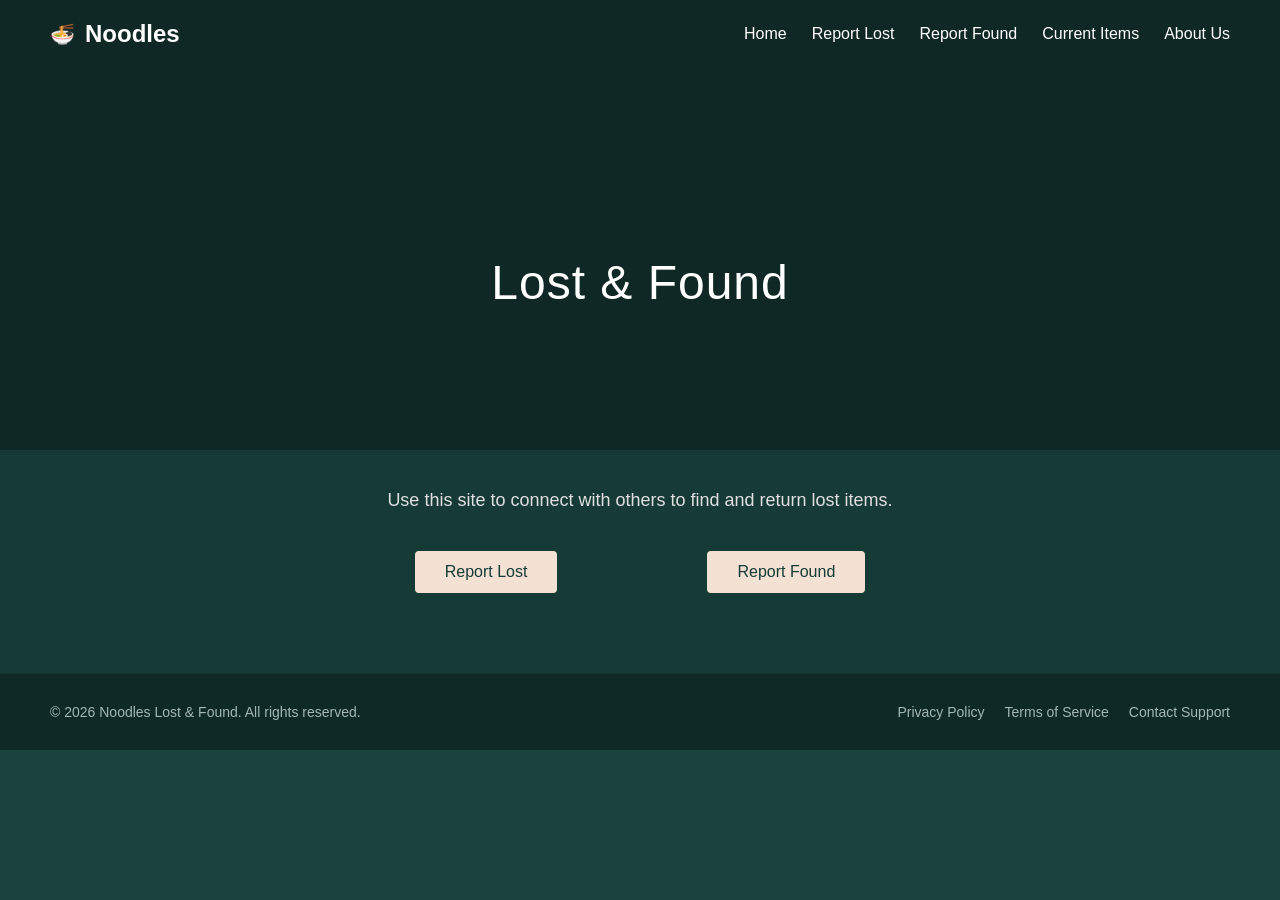
==== index.html @ 2e094ab5 "Added all the base html" ====
<!DOCTYPE html>
<html lang="en">
<head>
    <meta charset="UTF-8">
    <meta name="viewport" content="width=device-width, initial-scale=1.0">
    <title>Noodles - Lost & Found</title>
    <link rel="stylesheet" href="css/styles.css">
</head>
<body>

    <!-- Upper Section: Image Background & Header Info -->
    <header class="hero">
        <nav class="navbar">
            <div class="logo">Noodles</div>
            <ul class="nav-links">
                <li><a href="index.html">Home</a></li>
                <li><a href="pages/report.html">Report Lost</a></li>
                <li><a href="pages/found.html">Report Found</a></li>
                <li><a href="pages/currentitems.html">Current Items</a></li>
                <li><a href="pages/about.html">About Us</a></li>
            </ul>
        </nav>
        
        <h1 class="hero-title">Lost & Found</h1>
    </header>

    <!-- Lower Section: Actions & Messaging -->
    <main class="content-section">
        <p class="tagline">Use this site to connect with others to find and return lost items.</p>
        
        <div class="btn-container">
            <a href="pages/report.html" class="btn">Report Lost</a>
            <a href="pages/found.html" class="btn">Report Found</a>
        </div>
    </main>
    
    <!-- Footer Section -->
    <footer class="site-footer">
        <p>&copy; 2026 Noodles Lost & Found. All rights reserved.</p>
        <ul class="footer-links">
            <li><a href="#">Privacy Policy</a></li>
            <li><a href="#">Terms of Service</a></li>
            <li><a href="#">Contact Support</a></li>
        </ul>
    </footer>
</body>
</html>
---- css/styles.css ----
* {
            box-sizing: border-box;
            margin: 0;
            padding: 0;
            font-family: 'Segoe UI', Tahoma, Geneva, Verdana, sans-serif;
        }

        body {
            background-color: #1a433e;
            color: #ffffff;
        }

        /* Hero Section with Background Image */
        .hero {
            position: relative;
            background-image: linear-gradient(rgba(0, 0, 0, 0.4), rgba(0, 0, 0, 0.4)), url('image_8174c2.jpg');
            background-size: cover;
            background-position: center;
            height: 450px;
            display: flex;
            flex-direction: column;
            justify-content: space-between;
            padding: 20px 50px;
        }

        /* Navigation Bar */
        .navbar {
            display: flex;
            justify-content: space-between;
            align-items: center;
            width: 100%;
        }

        .logo {
            font-size: 24px;
            font-weight: bold;
            display: flex;
            align-items: center;
            gap: 10px;
        }

        /* Placeholder icon matching the logo icon */
        .logo::before {
            content: "🍜"; 
            font-size: 20px;
        }

        .nav-links {
            display: flex;
            list-style: none;
            gap: 25px;
        }

        .nav-links a {
            color: #ffffff;
            text-decoration: none;
            font-size: 16px;
            transition: opacity 0.2s;
        }

        .nav-links a:hover {
            opacity: 0.8;
        }

        /* Hero Centered Heading */
        .hero-title {
            font-size: 48px;
            font-weight: 400;
            text-align: center;
            margin-bottom: 120px; /* Adjust layout alignment */
            letter-spacing: 1px;
        }

        /* Main Content Section */
        .content-section {
            background-color: #163a36; /* Dark teal background */
            text-align: center;
            padding: 40px 20px 80px 20px;
        }

        .tagline {
            font-size: 18px;
            font-weight: 300;
            margin-bottom: 40px;
            color: #e0e0e0;
        }

        /* Button Container */
        .btn-container {
            display: flex;
            justify-content: center;
            gap: 150px; /* Generous gap between buttons */
            margin-top: 20px;
        }

        /* Styled Buttons */
        .btn {
            background-color: #f3e1d3; /* Soft cream color */
            color: #163a36; /* Dark teal text color */
            padding: 12px 30px;
            border: none;
            border-radius: 4px;
            font-size: 16px;
            cursor: pointer;
            text-decoration: none;
            transition: background-color 0.2s, transform 0.1s;
        }

        .btn:hover {
            background-color: #e5d2c4;
        }

        .btn:active {
            transform: scale(0.98);
        }

        /* Responsive handling */
        @media (max-width: 768px) {
            .navbar {
                flex-direction: column;
                gap: 15px;
            }
            .nav-links {
                flex-wrap: wrap;
                justify-content: center;
                gap: 15px;
            }
            .btn-container {
                flex-direction: column;
                gap: 20px;
                align-items: center;
            }
            .hero-title {
                margin-bottom: 60px;
            }
        }

        /* --- Footer Section Styles --- */
        .site-footer {
            background-color: #0f2926; /* Slightly darker shade of teal for contrast */
            border-top: 1px solid rgba(255, 255, 255, 0.05);
            padding: 30px 50px;
            display: flex;
            justify-content: space-between;
            align-items: center;
            font-size: 14px;
            color: #a3b8b5;
            flex-shrink: 0;
        }

        .footer-links {
            display: flex;
            gap: 20px;
            list-style: none;
        }

        .footer-links a {
            color: #a3b8b5;
            text-decoration: none;
            transition: color 0.2s;
        }

        .footer-links a:hover {
            color: #ffffff;
        }

        /* Responsive handling */
        @media (max-width: 768px) {
            .navbar {
                flex-direction: column;
                gap: 15px;
            }
            .nav-links {
                flex-wrap: wrap;
                justify-content: center;
                gap: 15px;
            }
            .btn-container {
                flex-direction: column;
                gap: 20px;
                align-items: center;
            }
            .hero-title {
                margin-bottom: 60px;
            }
            .site-footer {
                flex-direction: column;
                gap: 15px;
                text-align: center;
                padding: 30px 20px;
            }
        }
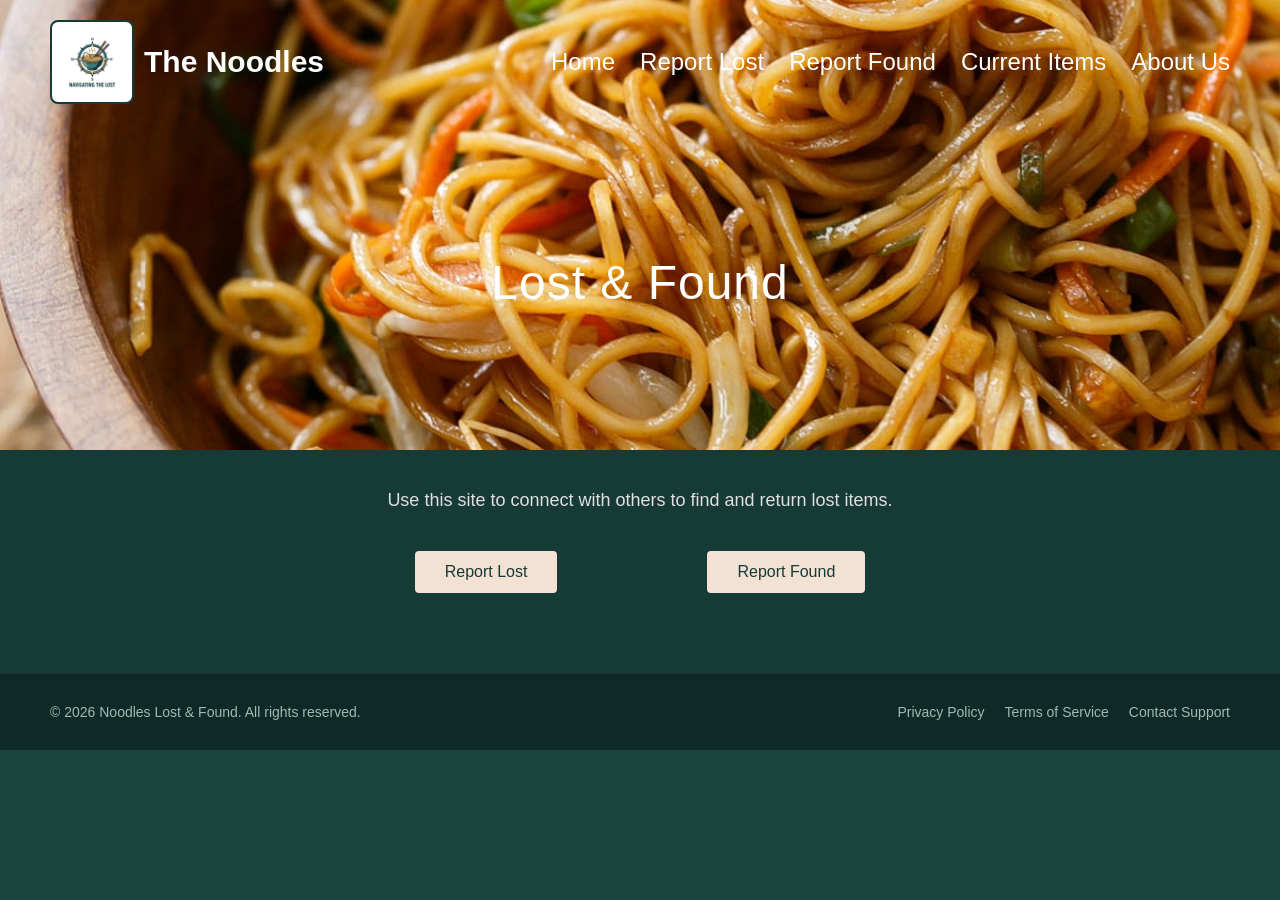
==== commit 3710596c: "Added logo and moblie" ====
--- a/index.html
+++ b/index.html
@@ -11,7 +11,7 @@
     <!-- Upper Section: Image Background & Header Info -->
     <header class="hero">
         <nav class="navbar">
-            <div class="logo">Noodles</div>
+            <div class="logo">The Noodles</div>
             <ul class="nav-links">
                 <li><a href="index.html">Home</a></li>
                 <li><a href="pages/report.html">Report Lost</a></li>
--- a/css/styles.css
+++ b/css/styles.css
@@ -1,193 +1,225 @@
-
-        * {
-            box-sizing: border-box;
-            margin: 0;
-            padding: 0;
-            font-family: 'Segoe UI', Tahoma, Geneva, Verdana, sans-serif;
-        }
-
-        body {
-            background-color: #1a433e;
-            color: #ffffff;
-        }
-
-        /* Hero Section with Background Image */
-        .hero {
-            position: relative;
-            background-image: linear-gradient(rgba(0, 0, 0, 0.4), rgba(0, 0, 0, 0.4)), url('image_8174c2.jpg');
-            background-size: cover;
-            background-position: center;
-            height: 450px;
-            display: flex;
-            flex-direction: column;
-            justify-content: space-between;
-            padding: 20px 50px;
-        }
-
-        /* Navigation Bar */
-        .navbar {
-            display: flex;
-            justify-content: space-between;
-            align-items: center;
-            width: 100%;
-        }
-
-        .logo {
-            font-size: 24px;
-            font-weight: bold;
-            display: flex;
-            align-items: center;
-            gap: 10px;
-        }
-
-        /* Placeholder icon matching the logo icon */
-        .logo::before {
-            content: "🍜"; 
-            font-size: 20px;
-        }
-
-        .nav-links {
-            display: flex;
-            list-style: none;
-            gap: 25px;
-        }
-
-        .nav-links a {
-            color: #ffffff;
-            text-decoration: none;
-            font-size: 16px;
-            transition: opacity 0.2s;
-        }
-
-        .nav-links a:hover {
-            opacity: 0.8;
-        }
-
-        /* Hero Centered Heading */
-        .hero-title {
-            font-size: 48px;
-            font-weight: 400;
-            text-align: center;
-            margin-bottom: 120px; /* Adjust layout alignment */
-            letter-spacing: 1px;
-        }
-
-        /* Main Content Section */
-        .content-section {
-            background-color: #163a36; /* Dark teal background */
-            text-align: center;
-            padding: 40px 20px 80px 20px;
-        }
-
-        .tagline {
-            font-size: 18px;
-            font-weight: 300;
-            margin-bottom: 40px;
-            color: #e0e0e0;
-        }
-
-        /* Button Container */
-        .btn-container {
-            display: flex;
-            justify-content: center;
-            gap: 150px; /* Generous gap between buttons */
-            margin-top: 20px;
-        }
-
-        /* Styled Buttons */
-        .btn {
-            background-color: #f3e1d3; /* Soft cream color */
-            color: #163a36; /* Dark teal text color */
-            padding: 12px 30px;
-            border: none;
-            border-radius: 4px;
-            font-size: 16px;
-            cursor: pointer;
-            text-decoration: none;
-            transition: background-color 0.2s, transform 0.1s;
-        }
-
-        .btn:hover {
-            background-color: #e5d2c4;
-        }
-
-        .btn:active {
-            transform: scale(0.98);
-        }
-
-        /* Responsive handling */
-        @media (max-width: 768px) {
-            .navbar {
-                flex-direction: column;
-                gap: 15px;
-            }
-            .nav-links {
-                flex-wrap: wrap;
-                justify-content: center;
-                gap: 15px;
-            }
-            .btn-container {
-                flex-direction: column;
-                gap: 20px;
-                align-items: center;
-            }
-            .hero-title {
-                margin-bottom: 60px;
-            }
-        }
-
-        /* --- Footer Section Styles --- */
-        .site-footer {
-            background-color: #0f2926; /* Slightly darker shade of teal for contrast */
-            border-top: 1px solid rgba(255, 255, 255, 0.05);
-            padding: 30px 50px;
-            display: flex;
-            justify-content: space-between;
-            align-items: center;
-            font-size: 14px;
-            color: #a3b8b5;
-            flex-shrink: 0;
-        }
-
-        .footer-links {
-            display: flex;
-            gap: 20px;
-            list-style: none;
-        }
-
-        .footer-links a {
-            color: #a3b8b5;
-            text-decoration: none;
-            transition: color 0.2s;
-        }
-
-        .footer-links a:hover {
-            color: #ffffff;
-        }
-
-        /* Responsive handling */
-        @media (max-width: 768px) {
-            .navbar {
-                flex-direction: column;
-                gap: 15px;
-            }
-            .nav-links {
-                flex-wrap: wrap;
-                justify-content: center;
-                gap: 15px;
-            }
-            .btn-container {
-                flex-direction: column;
-                gap: 20px;
-                align-items: center;
-            }
-            .hero-title {
-                margin-bottom: 60px;
-            }
-            .site-footer {
-                flex-direction: column;
-                gap: 15px;
-                text-align: center;
-                padding: 30px 20px;
-            }
-        }+* {
+    box-sizing: border-box;
+    margin: 0;
+    padding: 0;
+    font-family: 'Segoe UI', Tahoma, Geneva, Verdana, sans-serif;
+}
+
+body {
+    background-color: #1a433e;
+    color: #ffffff;
+}
+
+/* Hero Section with Background Image */
+.hero {
+    position: relative;
+    background-image: url('/images/Noodles_header_img.jpg');
+    background-size: cover;
+    background-position: center;
+    height: 450px;
+    display: flex;
+    flex-direction: column;
+    justify-content: space-between;
+    padding: 20px 50px;
+}
+
+/* Navigation Bar */
+.navbar {
+    display: flex;
+    justify-content: space-between;
+    align-items: center;
+    width: 100%;
+}
+
+.logo {
+    font-size: 30px;
+    font-weight: bold;
+    display: flex;
+    align-items: center;
+    gap: 10px;
+}
+
+/* Placeholder icon matching the logo icon */
+.logo::before {
+    content: "";
+    display: inline-block;
+    width: 80px;
+    height: 80px;
+    border-radius: 8px;
+    background-image: url('/images/logo-Picsart-BackgroundRemover.png');
+    background-color: #ffffff;
+    background-size: contain;
+    background-repeat: no-repeat;
+    background-position: center;
+    border: 2px solid #163a36;
+}
+
+.nav-links {
+    display: flex;
+    list-style: none;
+    gap: 25px;
+}
+
+.nav-links a {
+    color: #ffffff;
+    text-decoration: none;
+    font-size: 24px;
+    transition: opacity 0.2s;
+}
+
+.nav-links a:hover {
+    opacity: 0.8;
+}
+
+/* Hero Centered Heading */
+.hero-title {
+    font-size: 48px;
+    font-weight: 400;
+    text-align: center;
+    margin-bottom: 120px; /* Adjust layout alignment */
+    letter-spacing: 1px;
+}
+
+/* Main Content Section */
+.content-section {
+    background-color: #163a36; /* Dark teal background */
+    text-align: center;
+    padding: 40px 20px 80px 20px;
+}
+
+.tagline {
+    font-size: 18px;
+    font-weight: 300;
+    margin-bottom: 40px;
+    color: #e0e0e0;
+}
+
+/* Button Container */
+.btn-container {
+    display: flex;
+    justify-content: center;
+    gap: 150px; /* Generous gap between buttons */
+    margin-top: 20px;
+}
+
+/* Styled Buttons */
+.btn {
+    background-color: #f3e1d3; /* Soft cream color */
+    color: #163a36; /* Dark teal text color */
+    padding: 12px 30px;
+    border: none;
+    border-radius: 4px;
+    font-size: 16px;
+    cursor: pointer;
+    text-decoration: none;
+    transition: background-color 0.2s, transform 0.1s;
+}
+
+.btn:hover {
+    background-color: #e5d2c4;
+}
+
+.btn:active {
+    transform: scale(0.98);
+}
+
+/* --- Footer Section Styles --- */
+.site-footer {
+    background-color: #0f2926; /* Slightly darker shade of teal for contrast */
+    border-top: 1px solid rgba(255, 255, 255, 0.05);
+    padding: 30px 50px;
+    display: flex;
+    justify-content: space-between;
+    align-items: center;
+    font-size: 14px;
+    color: #a3b8b5;
+    flex-shrink: 0;
+}
+
+.footer-links {
+    display: flex;
+    gap: 20px;
+    list-style: none;
+}
+
+.footer-links a {
+    color: #a3b8b5;
+    text-decoration: none;
+    transition: color 0.2s;
+}
+
+.footer-links a:hover {
+    color: #ffffff;
+}
+
+/* Team Section */
+.team-grid {
+    display: grid;
+    grid-template-columns: repeat(3, 1fr);
+    gap: 30px;
+    max-width: 1200px;
+    margin: 0 auto;
+}
+
+.team-member {
+    text-align: center;
+    padding: 20px;
+    border-radius: 10px;
+}
+
+.team-member img {
+    width: 300px;
+    height: 300px;
+    object-fit: cover;
+    border-radius: 20%;
+    margin-bottom: 15px;
+}
+
+.team-member h3 {
+    margin: 10px 0;
+    font-size: 1.5rem;
+}
+
+.team-member .description {
+    line-height: 1.5;
+    font-size: 1rem;
+}
+
+.team-member .contact {
+    line-height: 1.5;
+    font-size: 1rem;
+}
+
+/* Responsive handling (merged, single breakpoint) */
+@media (max-width: 768px) {
+    .navbar {
+        flex-direction: column;
+        gap: 15px;
+    }
+    .nav-links {
+        flex-wrap: wrap;
+        justify-content: center;
+        gap: 15px;
+    }
+    .btn-container {
+        flex-direction: column;
+        gap: 20px;
+        align-items: center;
+    }
+    .hero-title {
+        margin-bottom: 60px;
+    }
+    .site-footer {
+        flex-direction: column;
+        gap: 15px;
+        text-align: center;
+        padding: 30px 20px;
+    }
+    .team-grid {
+        grid-template-columns: 1fr;
+    }
+    .team-member img {
+        width: 200px;
+        height: 200px;
+    }
+}
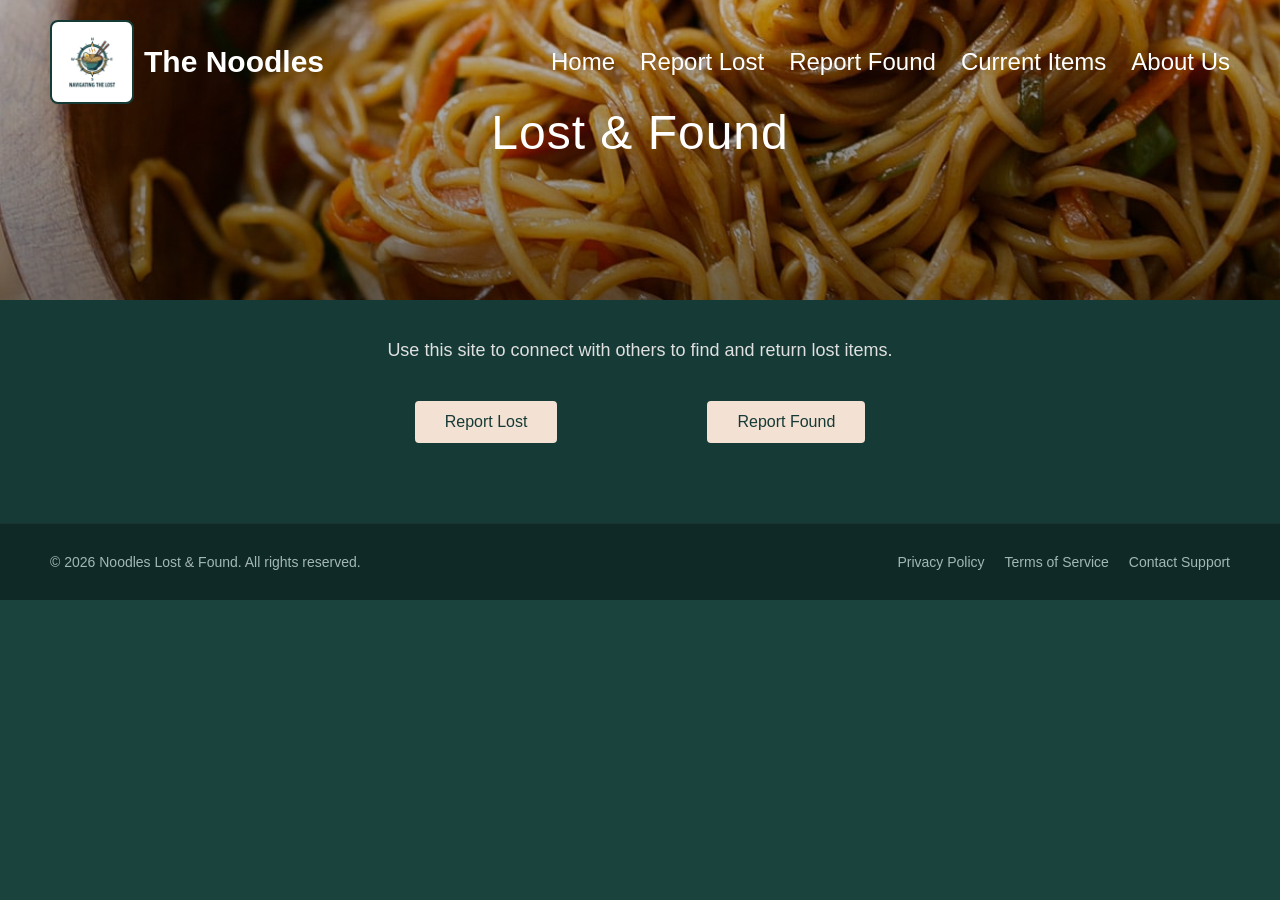
==== commit 836a01a0: "Update index.html" ====
--- a/index.html
+++ b/index.html
@@ -33,15 +33,14 @@
             <a href="pages/found.html" class="btn">Report Found</a>
         </div>
     </main>
-    
-    <!-- Footer Section -->
-    <footer class="site-footer">
-        <p>&copy; 2026 Noodles Lost & Found. All rights reserved.</p>
-        <ul class="footer-links">
-            <li><a href="#">Privacy Policy</a></li>
-            <li><a href="#">Terms of Service</a></li>
-            <li><a href="#">Contact Support</a></li>
-        </ul>
-    </footer>
 </body>
+<!-- Footer Section -->
+<footer class="site-footer">
+    <p>&copy; 2026 Noodles Lost & Found. All rights reserved.</p>
+    <ul class="footer-links">
+        <li><a href="#">Privacy Policy</a></li>
+        <li><a href="#">Terms of Service</a></li>
+        <li><a href="#">Contact Support</a></li>
+    </ul>
+</footer>
 </html>
--- a/css/styles.css
+++ b/css/styles.css
@@ -10,18 +10,18 @@
     color: #ffffff;
 }
 
-/* Hero Section with Background Image */
-.hero {
-    position: relative;
-    background-image: url('/images/Noodles_header_img.jpg');
-    background-size: cover;
-    background-position: center;
-    height: 450px;
-    display: flex;
-    flex-direction: column;
-    justify-content: space-between;
-    padding: 20px 50px;
-}
+        /* Hero Section with Background Image */
+        .hero {
+            position: relative;
+            background-image: linear-gradient(rgba(0, 0, 0, 0.25), rgba(0, 0, 0, 0.5)), url('../images/Noodles_header_img.jpg');
+            background-size: cover;
+            background-position: center;
+            height: 300px;
+            display: flex;
+            flex-direction: column;
+            justify-content: space-between;
+            padding: 20px 50px;
+        }
 
 /* Navigation Bar */
 .navbar {
@@ -46,7 +46,7 @@
     width: 80px;
     height: 80px;
     border-radius: 8px;
-    background-image: url('/images/logo-Picsart-BackgroundRemover.png');
+    background-image: url('../images/logo-Picsart-BackgroundRemover.png');
     background-color: #ffffff;
     background-size: contain;
     background-repeat: no-repeat;
@@ -186,6 +186,7 @@
 }
 
 .team-member .contact {
+    margin-top: 15px;
     line-height: 1.5;
     font-size: 1rem;
 }
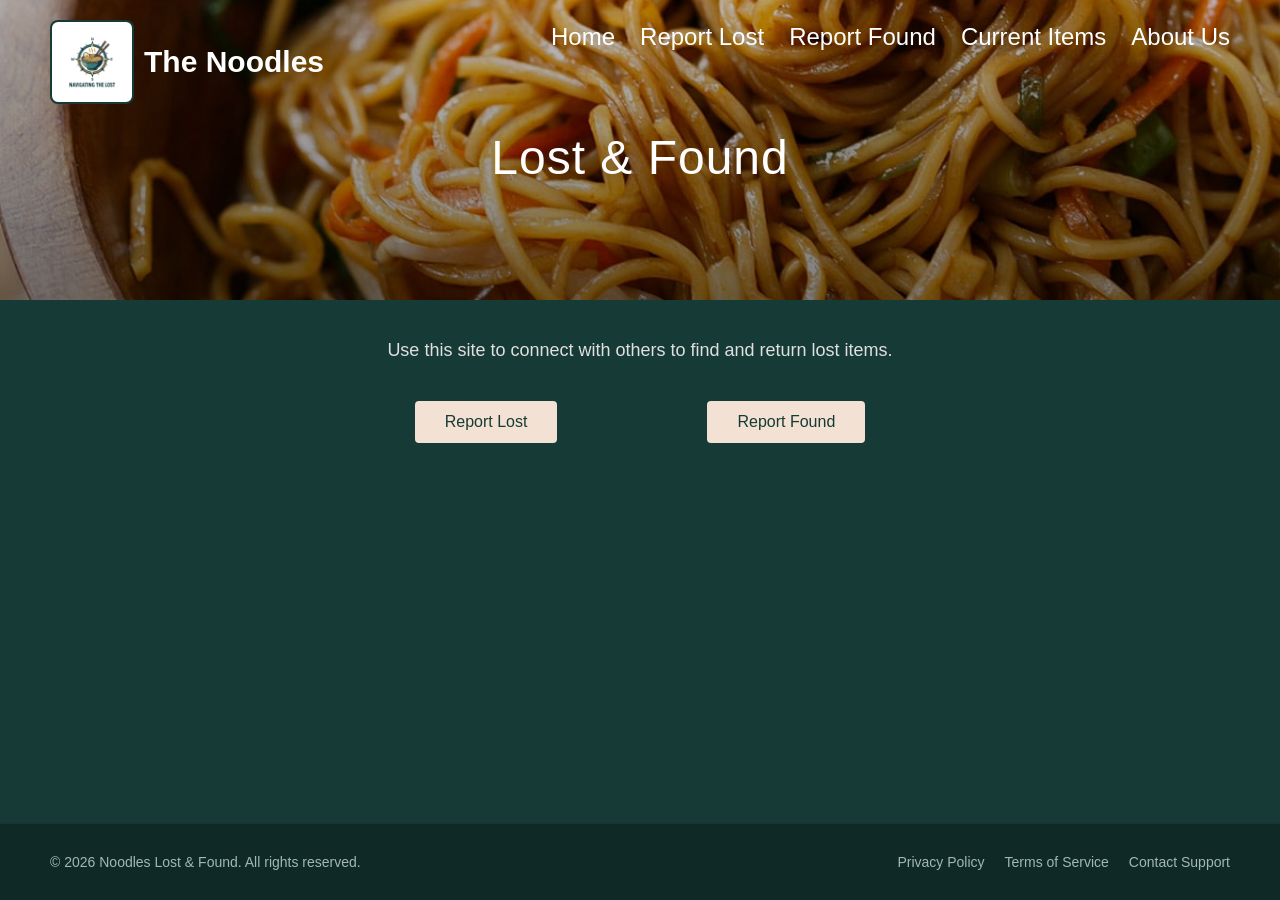
==== commit cd9bde06: "Fixed the footer" ====
--- a/index.html
+++ b/index.html
@@ -33,8 +33,8 @@
             <a href="pages/found.html" class="btn">Report Found</a>
         </div>
     </main>
-</body>
-<!-- Footer Section -->
+
+    <!-- Footer Section -->
 <footer class="site-footer">
     <p>&copy; 2026 Noodles Lost & Found. All rights reserved.</p>
     <ul class="footer-links">
@@ -43,4 +43,6 @@
         <li><a href="#">Contact Support</a></li>
     </ul>
 </footer>
+</body>
+
 </html>
--- a/css/styles.css
+++ b/css/styles.css
@@ -8,6 +8,13 @@
 body {
     background-color: #1a433e;
     color: #ffffff;
+    display: flex;
+    flex-direction: column;
+    min-height: 100vh;
+}
+
+main {
+    flex: 1;
 }
 
         /* Hero Section with Background Image */
@@ -58,6 +65,7 @@
     display: flex;
     list-style: none;
     gap: 25px;
+    margin-top: -50px;
 }
 
 .nav-links a {
@@ -76,7 +84,7 @@
     font-size: 48px;
     font-weight: 400;
     text-align: center;
-    margin-bottom: 120px; /* Adjust layout alignment */
+    margin-bottom: 95px; /* Adjust layout alignment */
     letter-spacing: 1px;
 }
 
@@ -84,7 +92,7 @@
 .content-section {
     background-color: #163a36; /* Dark teal background */
     text-align: center;
-    padding: 40px 20px 80px 20px;
+    padding: 40px 20px 0 20px;
 }
 
 .tagline {
